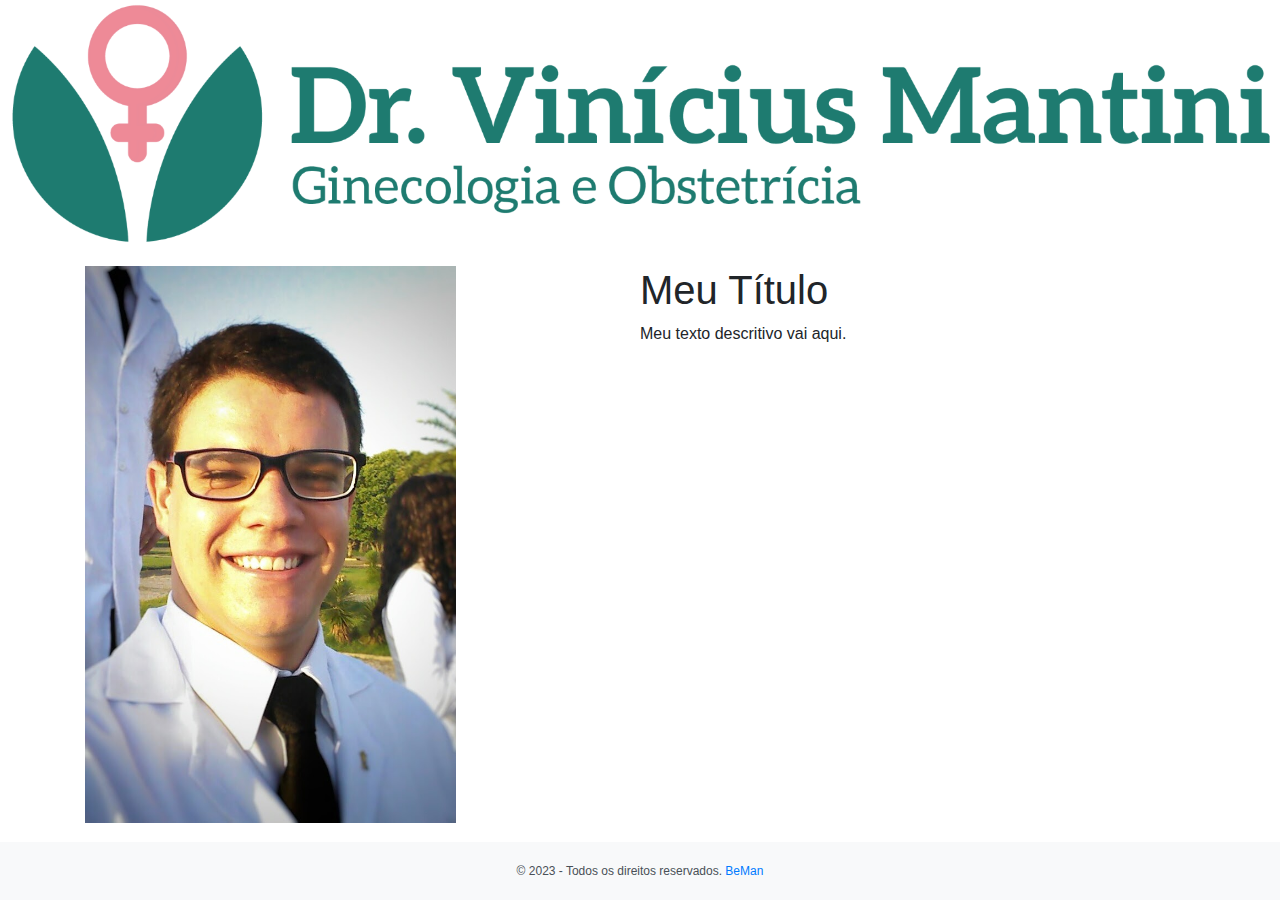
==== index.html @ 393e5dce "1 deploy" ====
<!DOCTYPE html>
<html lang="en">

<head>
    <meta charset="UTF-8">
    <meta name="viewport" content="width=device-width, initial-scale=1.0">
    <!-- Link para o CSS do Bootstrap -->
    <link rel="stylesheet" href="https://maxcdn.bootstrapcdn.com/bootstrap/4.0.0/css/bootstrap.min.css">
    <!-- Link para o arquivo CSS personalizado -->
    <link rel="stylesheet" href="assets/css/index.css">
    <title>Dr. Vinicius Mantini</title>
    <style>
        @import url('https://fonts.googleapis.com/css2?family=Comic+Neue:wght@300&display=swap');
    </style>
    <img src="assets\logos\Logotipo.png" alt="logo">
</head>

<body>
    <!-- Conteúdo da página -->
    <div class="container">
		<div class="img-container">
			<img src="assets\fotos\perfil.jpg" alt="foto_perfil">
		</div>
		<div class="text-container">
			<h1>Meu Título</h1>
			<p>Meu texto descritivo vai aqui.</p>
		</div>
	</div>

    <div class="social-icons">
        <a href="#"><i class="fab fa-instagram"></i></a>
        <a href="#"><i class="far fa-envelope"></i></a>
        <a href="https://wa.me/5521995103301?text=Olá. Preciso entrar em contato."><i class="fab fa-whatsapp"></i></a>
    </div>

    <!-- Rodapé -->
    <footer>
        <div class="footer-container">
            <div class="row">
                <div class="col-md-12">
                    <p>&copy; 2023 - Todos os direitos reservados. <a href="http://www.mantinidev.com.br">BeMan</a></p>
                </div>
            </div>
        </div>
    </footer>

    <!-- Link para o JavaScript do Bootstrap -->
    <script src="https://code.jquery.com/jquery-3.2.1.slim.min.js"></script>
    <script src="https://cdnjs.cloudflare.com/ajax/libs/popper.js/1.12.9/umd/popper.min.js"></script>
    <script src="https://maxcdn.bootstrapcdn.com/bootstrap/4.0.0/js/bootstrap.min.js"></script>
    <script src="assets/script.js"></script>
</body>

</html>
---- assets/css/index.css ----
/* Tamanho mínimo do conteúdo */
footer {
    background-color: #f8f9fa;
    color: #495057;
    padding: 20px 0;
    position: absolute;
    bottom: 0;
    width: 100%;
}

footer p {
    margin: 0;
    text-align: center;
    font-size: 12px;
}

/*logo*/
img {
    max-width: 100%;
    height:min-content;
}

/*logo*/

/* imagem e texto */
.container {
    display: flex;
    flex-wrap: wrap;
}

.img-container {
    flex: 0 0 50%;
    max-width: 50%;
    padding-right: 25px;
}

.img-container img {
    max-width: 70%;
    height: auto;
}

.text-container {
    flex: 0 0 50%;
    max-width: 50%;
}

/* imagem e texto */

/* icones contatos*/
.social-icons {
    display: flex;
    justify-content: center;
    align-items: center;
    margin-bottom: 80px;
    position: absolute;
    bottom: 0;
    width: 100%;
  }
  
  .social-icons a {
    display: inline-block;
    margin-right: 25px;
    color: #000;
  }
  
  .social-icons a:last-child {
    margin-right: 0;
  }
  
  .social-icons i {
    font-size: 30px;
  }
  
  .social-icons .fab.fa-instagram {
    color: #0275d8;
  }
  
  .social-icons .far.fa-envelope {
    color: #0275d8;
  }
  
  .social-icons .fab.fa-whatsapp {
    color: #0275d8;
  }
/* icones contatos*/
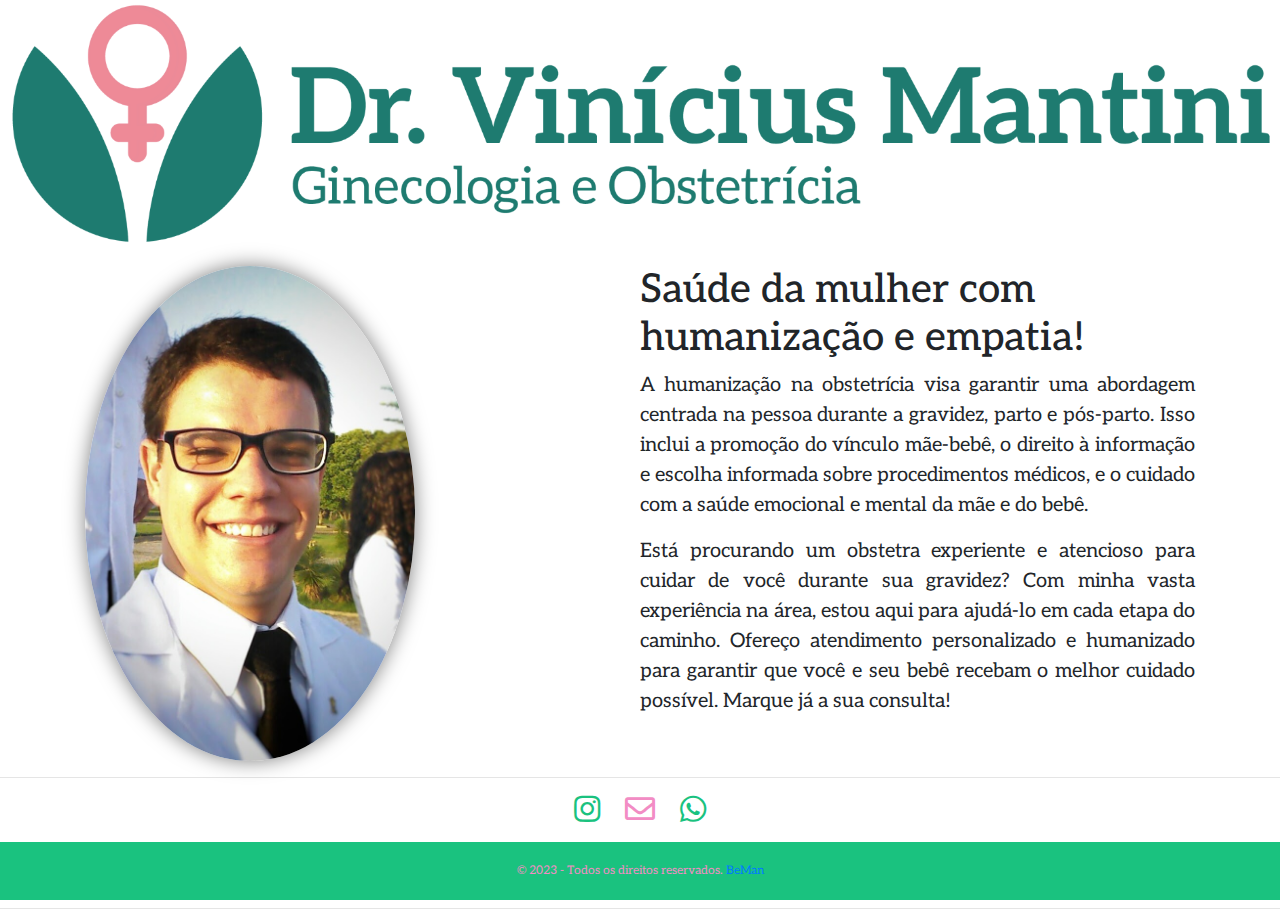
==== commit 0cd926be: "43 deploy" ====
--- a/index.html
+++ b/index.html
@@ -1,5 +1,5 @@
 <!DOCTYPE html>
-<html lang="en">
+<html lang="pt-br">
 
 <head>
     <meta charset="UTF-8">
@@ -8,31 +8,55 @@
     <link rel="stylesheet" href="https://maxcdn.bootstrapcdn.com/bootstrap/4.0.0/css/bootstrap.min.css">
     <!-- Link para o arquivo CSS personalizado -->
     <link rel="stylesheet" href="assets/css/index.css">
+    <link rel="stylesheet" href="https://cdnjs.cloudflare.com/ajax/libs/font-awesome/5.15.3/css/all.min.css" />
     <title>Dr. Vinicius Mantini</title>
     <style>
-        @import url('https://fonts.googleapis.com/css2?family=Comic+Neue:wght@300&display=swap');
+        @import url('https://fonts.googleapis.com/css2?family=Aleo:wght@400;700&display=swap');
     </style>
-    <img src="assets\logos\Logotipo.png" alt="logo">
 </head>
 
 <body>
+    <!--<nav class="navbar navbar-expand-lg">
+        <button class="navbar-toggler" type="button" data-toggle="collapse" data-target="#navbarNav"
+            aria-controls="navbarNav" aria-expanded="false" aria-label="Toggle navigation">
+            <span class="navbar-toggler-icon"></span>
+        </button>
+        <div class="collapse navbar-collapse" id="navbarNav">
+            <ul class="navbar-nav">
+                <li class="nav-item">
+                    <a class="nav-link" href="curriculo.html">Contatos</a>
+                </li>
+                <li class="nav-item">
+                    <a class="nav-link" href="curriculo.html">Currículo</a>
+                </li>
+            </ul>
+        </div>
+    </nav> -->
+    <img src="assets\logos\Logotipo.png" alt="logo"> 
     <!-- Conteúdo da página -->
     <div class="container">
-		<div class="img-container">
-			<img src="assets\fotos\perfil.jpg" alt="foto_perfil">
-		</div>
-		<div class="text-container">
-			<h1>Meu Título</h1>
-			<p>Meu texto descritivo vai aqui.</p>
-		</div>
-	</div>
-
+        <div class="img-container">
+            <img class="rounded-image" src="assets\fotos\perfil.jpg" alt="Descrição da imagem">
+        </div>
+        <div class="text-container">
+            <h1>Saúde da mulher com humanização e empatia!</h1>
+            <p class="justify">A humanização na obstetrícia visa garantir uma abordagem centrada na pessoa durante a
+                gravidez, parto e pós-parto. Isso inclui a promoção do vínculo mãe-bebê, o direito à informação e
+                escolha informada sobre procedimentos médicos, e o cuidado com a saúde emocional e mental da mãe e do
+                bebê.</p>
+            <p class="justify">Está procurando um obstetra experiente e atencioso para cuidar de você durante sua
+                gravidez? Com minha vasta experiência na área, estou aqui para ajudá-lo em cada etapa do caminho.
+                Ofereço atendimento personalizado e humanizado para garantir que você e seu bebê recebam o melhor
+                cuidado possível. Marque já a sua consulta!</p>
+        </div>
+    </div>
+    <hr>
     <div class="social-icons">
         <a href="#"><i class="fab fa-instagram"></i></a>
-        <a href="#"><i class="far fa-envelope"></i></a>
-        <a href="https://wa.me/5521995103301?text=Olá. Preciso entrar em contato."><i class="fab fa-whatsapp"></i></a>
+        <a href="mailto:atendimento@drviniciusmantini.com"><i class="far fa-envelope"></i></a>
+        <a href="https://wa.me/5521980926105?text=Olá. Queria marcar uma consulta."><i class="fab fa-whatsapp"></i></a>
     </div>
-
+    <hr>
     <!-- Rodapé -->
     <footer>
         <div class="footer-container">
--- a/assets/css/index.css
+++ b/assets/css/index.css
@@ -1,85 +1,120 @@
+body {
+  font-family: 'Aleo', serif;
+  min-height: 100vh;
+}
+
+html {
+  height: 100%;
+}
+
+
+
 /* Tamanho mínimo do conteúdo */
 footer {
-    background-color: #f8f9fa;
-    color: #495057;
-    padding: 20px 0;
-    position: absolute;
-    bottom: 0;
-    width: 100%;
+  background-color: #1ac27f;
+  color: #f28cc4;
+  padding: 20px 0;
+  position: fixed;
+  bottom: 0;
+  left: 0;
+  width: 100%;  
 }
 
 footer p {
-    margin: 0;
-    text-align: center;
-    font-size: 12px;
+  margin: 0;
+  text-align: center;
+  font-size: 12px;
 }
 
 /*logo*/
 img {
-    max-width: 100%;
-    height:min-content;
+  max-width: 100%;
+  height: min-content;
 }
 
 /*logo*/
 
 /* imagem e texto */
 .container {
-    display: flex;
-    flex-wrap: wrap;
+  display: flex;
+  flex-wrap: wrap;
+  min-height: 100%;
 }
 
 .img-container {
-    flex: 0 0 50%;
-    max-width: 50%;
-    padding-right: 25px;
+  flex: 0 0 50%;
+  max-width: 50%;
+  padding-right: 10px;
 }
 
 .img-container img {
-    max-width: 70%;
-    height: auto;
+  max-width: 70%;
+  height: auto;
+}
+
+.rounded-image {
+  border-radius: 20%;
+}
+
+.rounded-image {
+  border-radius: 50%;
+  position: initial;
+  width: 330px;
+  height: 150px;
+  box-shadow: 0px 0px 20px rgba(0, 0, 0, 0.5);
 }
 
 .text-container {
-    flex: 0 0 50%;
-    max-width: 50%;
+  flex: 0 0 50%;
+  max-width: 50%;
+  font-size: 20px;
+}
+
+.justify {
+  text-align: justify;
 }
 
 /* imagem e texto */
 
+
+
 /* icones contatos*/
 .social-icons {
-    display: flex;
-    justify-content: center;
-    align-items: center;
-    margin-bottom: 80px;
-    position: absolute;
-    bottom: 0;
-    width: 100%;
-  }
-  
-  .social-icons a {
-    display: inline-block;
-    margin-right: 25px;
-    color: #000;
-  }
-  
-  .social-icons a:last-child {
-    margin-right: 0;
-  }
-  
-  .social-icons i {
-    font-size: 30px;
-  }
-  
-  .social-icons .fab.fa-instagram {
-    color: #0275d8;
-  }
-  
-  .social-icons .far.fa-envelope {
-    color: #0275d8;
-  }
-  
-  .social-icons .fab.fa-whatsapp {
-    color: #0275d8;
-  }
-/* icones contatos*/+  display: flex;
+  justify-content: center;
+  align-items: center;
+  margin-bottom: 80px;
+  position: relative;
+  bottom: 0;
+  width: 100%;
+}
+
+.social-icons a {
+  display: inline-block;
+  margin-right: 25px;
+  color: #000;
+}
+
+.social-icons a:last-child {
+  margin-right: 0;
+}
+
+.social-icons i {
+  font-size: 30px;
+}
+
+.social-icons .fab.fa-instagram {
+  color: #1ac27f;
+}
+
+.social-icons .far.fa-envelope {
+  color: #f28cc4;
+}
+
+.social-icons .fab.fa-whatsapp {
+  color: #1ac27f;
+}
+
+/* icones contatos*/
+
+/* menu */
